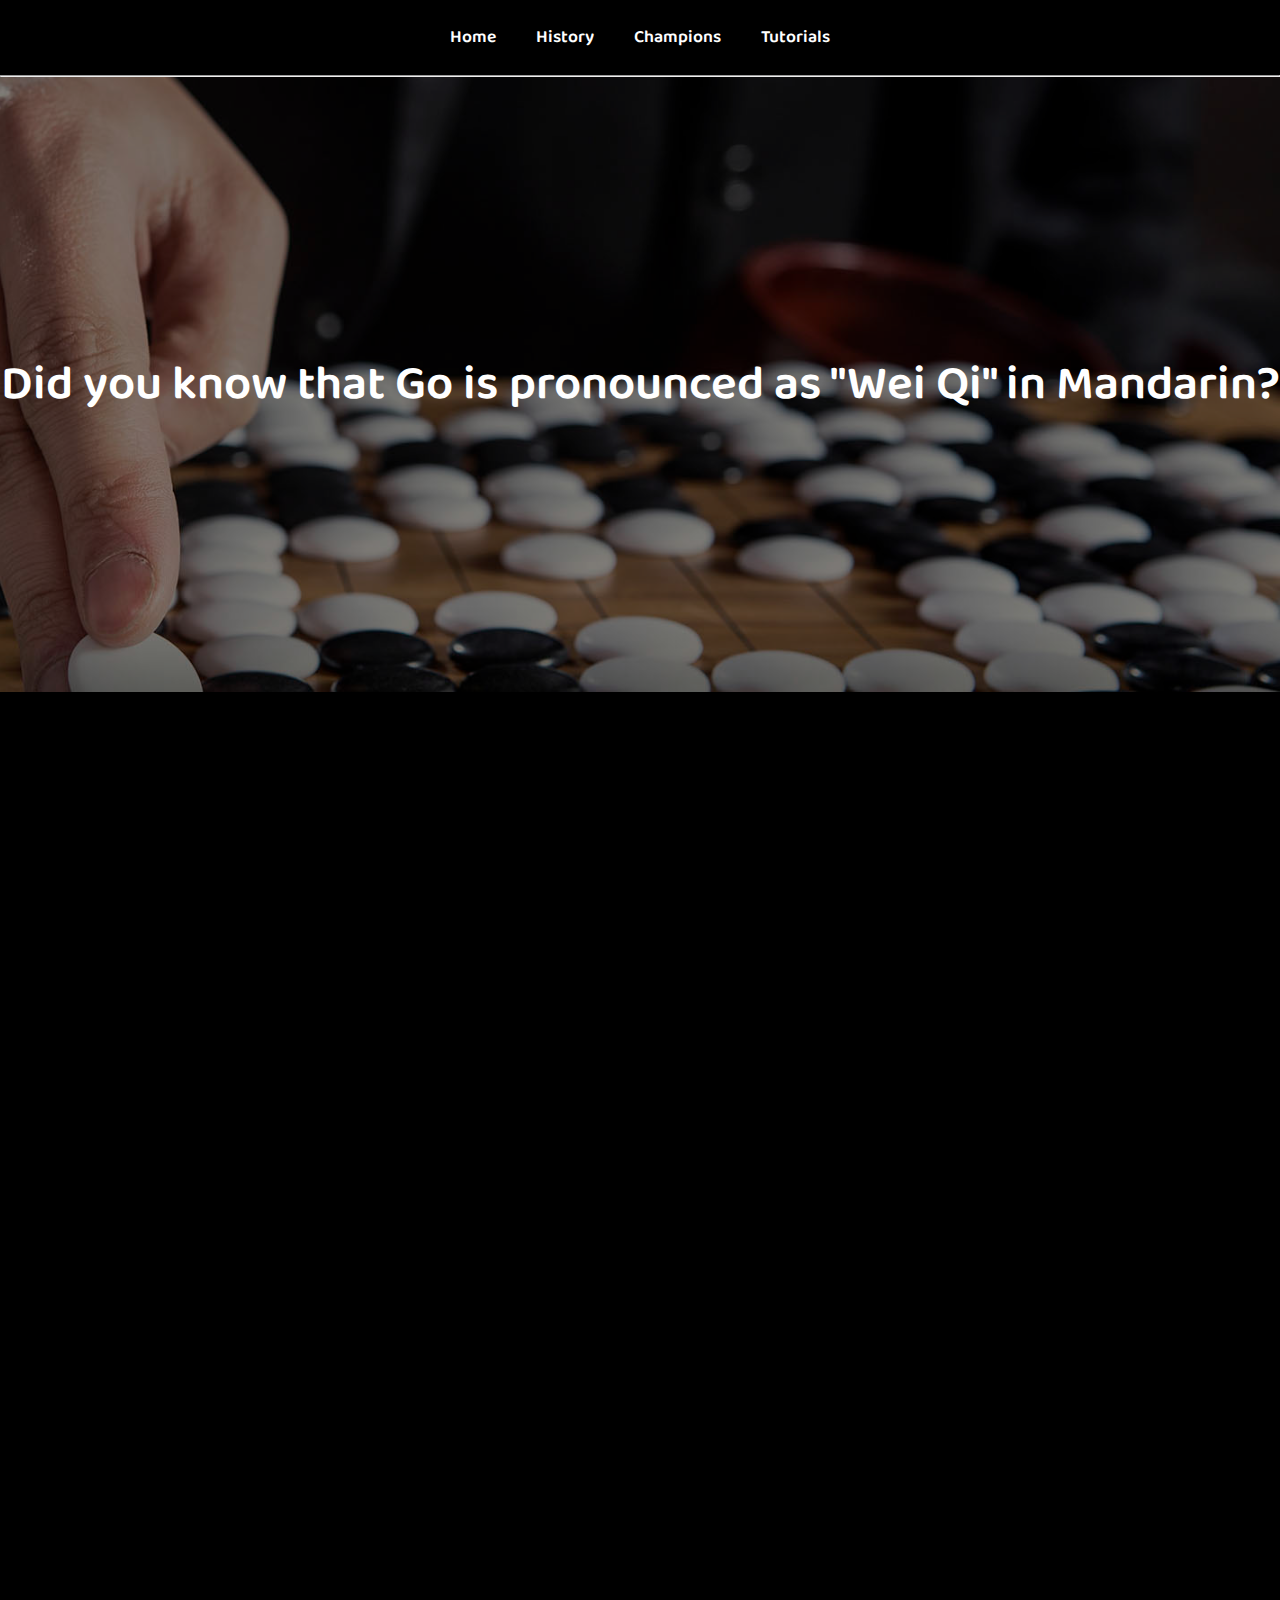
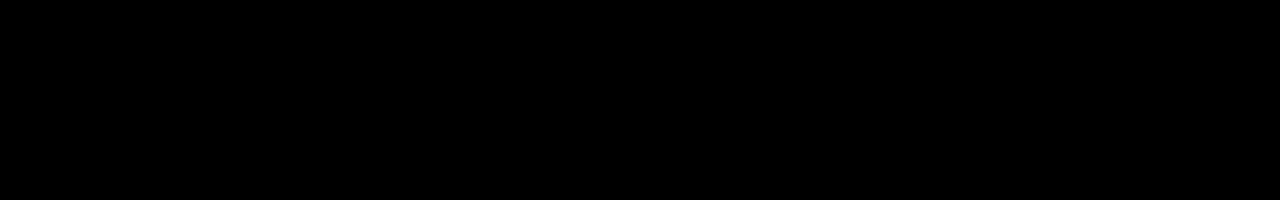
==== index.html @ 9f9316ed "Update" ====
<!DOCTYPE html>
<html lang="en">
<head>
	<meta charset="utf-8">
	<meta http-equiv="X-UA-Compatible" content="IE=edge">
	<meta name="viewport" content="width=device-width, initial-scale=1">
	<title>Go Go Go</title>
	<link rel="stylesheet" href="css/style.css">
</head>

<!--// HOME PAGE \\-->

<body>
	<div class="container">
		<!-- MAIN MENU (FOR DESKTOP) -->
		<nav class="navigation" id="main-menu">
			<ul>
				<li><a href="index.html">Home</a></li>
				<li><a href="history.html">History</a></li>
				<li><a href="champions.html">Champions</a></li>
				<li><a href="tutorials.html">Tutorials</a></li>
				<li id="side-menu-button">
					<a>
						<img src="images/HamburgerMenu.png" alt="Hamburger Menu">
					</a>
				</li>
			</ul>
			<hr>
		</nav>

		<!-- SIDE MENU (FOR MOBILE) -->
		<nav class="navigation" id="side-menu">
			<ul>
				
			</ul>
		</nav>

		<!-- MAIN CONTENT OF THIS PAGE -->
		<main id="main">
			<div class="introduction">
				<div class="parallax" id="parallax-1">
					<div class="parallax-spacing">
						<h1>Did you know that Go is pronounced as "Wei Qi" in Mandarin?</h1>
					</div>
				</div>
				<!--
				<div class="parallax" id="parallax-2">
					<div class="parallax-spacing">
						<div class="parallax-blur">
							<h1>TEXT</h1>
						</div>
					</div>
				</div>
				<div class="parallax" id="parallax-3">
					<div class="parallax-spacing">
						<div class="parallax-blur">
							<h1>TEXT</h1>
						</div>
					</div>
				</div>
				-->
			</div>
			<div class="ranks">
				
			</div>
			<div class="learn">
				
			</div>
		</main>
	</div>

	<!-- JavaScript -->
	<script type="text/javascript" src="js/"></script>
</body>
</html>
---- css/style.css ----
*
{
	margin: 0;
	padding: 0;
	box-sizing: border-box;
}

@font-face
{
	src: url(../fonts/baloo2.ttf);
	font-family: baloo2;
}

body
{
	background: #000;
	color: #fff;
}

.container
{
	width: 100%;
	height: 200vh;
	font-family: baloo2;
}

/***************/
/* Navigation */
/*************/
.navigation
{
	position: -webkit-sticky; /* safari, ios, android, chrome */
	position: -moz-sticky; /* firefox */
	position: -ms-sticky; /* internet explorer */
	position: -o-sticky; /* opera */
	position: sticky;
	top: 0;
	width: 100%;
	background: #000;
	z-index: 2;
}

.navigation ul
{
	display: flex;
	flex-wrap: wrap;
	justify-content: center;
	align-items: center;
}

.navigation ul li
{
	display: inline-block;
	line-height: 4.6875rem;
}

.navigation ul li a
{
	display: block;
	text-decoration: none; /* removes underline */
	font-size: 1.1rem;
	color: #fff;
	padding: 0 20px;
}

#side-menu-button
{
	display: none;
}

.navigation ul li:not(#side-menu-button) a:hover /* exclude styling for image alt text */
{
	font-size: 1.2rem;
	color: #cc0000;
	transition: all 0.3s ease;
}

.navigation hr
{
	background: #fff;
}

/*****************/
/* Introduction */
/***************/
.introduction
{
	z-index: 0;
}

.parallax
{
	background: url(../images/home/weiqi_1.jpg) no-repeat fixed 100%;
	background-size: cover;
}

.parallax-spacing
{
	padding-top: 21%;
	padding-bottom: 21%;
	background: rgba(0, 0, 0, 0.5);
}

.parallax-spacing h1
{
	text-align: center;
	font-size: 300%;
}
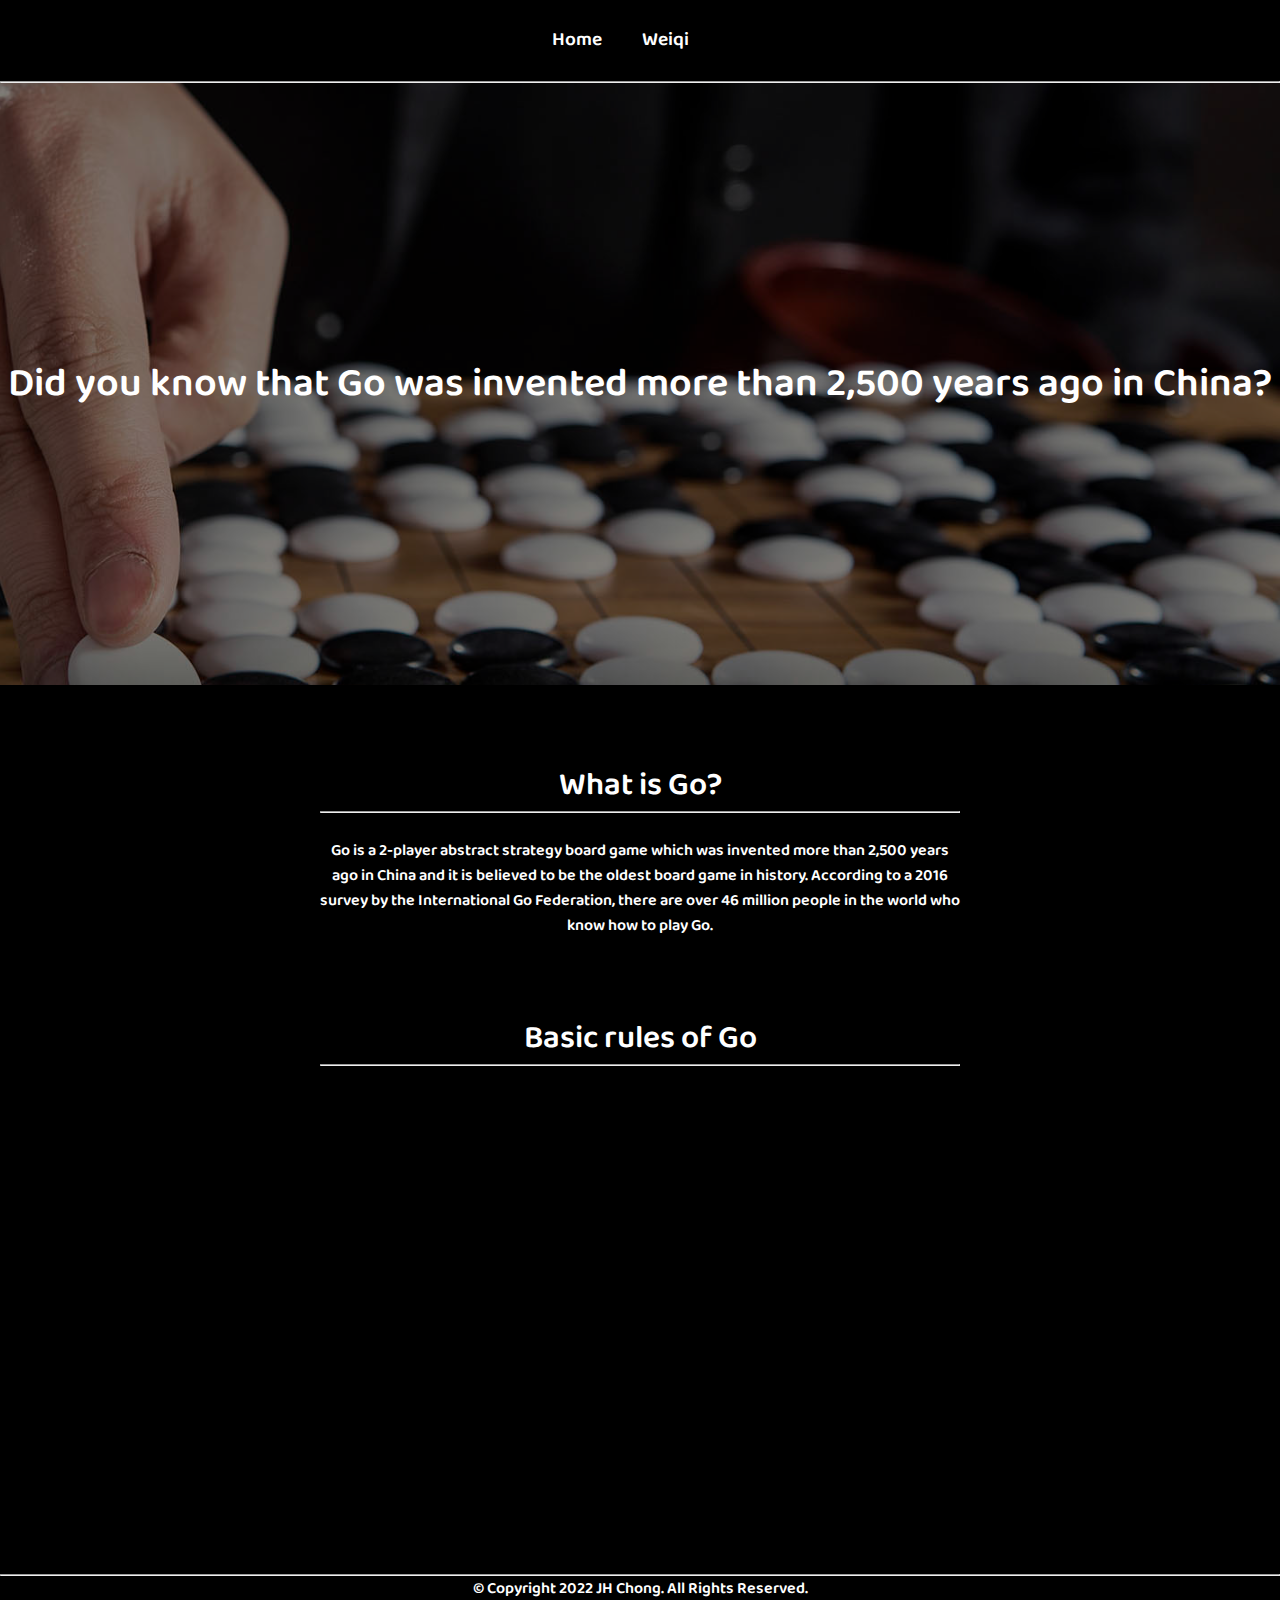
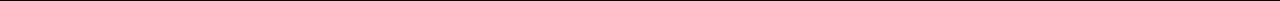
==== commit 5ae4f494: "Update" ====
--- a/index.html
+++ b/index.html
@@ -12,64 +12,71 @@
 
 <body>
 	<div class="container">
-		<!-- MAIN MENU (FOR DESKTOP) -->
-		<nav class="navigation" id="main-menu">
+		<!----- SIDE MENU (FOR MOBILE) ----->
+		<nav id="side-menu">
+			<span id="side-menu-close-button">X</span>
 			<ul>
 				<li><a href="index.html">Home</a></li>
-				<li><a href="history.html">History</a></li>
-				<li><a href="champions.html">Champions</a></li>
-				<li><a href="tutorials.html">Tutorials</a></li>
-				<li id="side-menu-button">
-					<a>
-						<img src="images/HamburgerMenu.png" alt="Hamburger Menu">
-					</a>
-				</li>
+				<li><a href="weiqi.html">Weiqi</a></li>
+			</ul>
+		</nav>
+
+		<!----- MAIN MENU (FOR DESKTOP) ----->
+		<nav id="main-menu">
+			<ul>
+				<li><a href="index.html">Home</a></li>
+				<li><a href="weiqi.html">Weiqi</a></li>
+				<li id="side-menu-button"><img src="images/HamburgerMenu.png" alt="Hamburger Menu"></li>
 			</ul>
 			<hr>
 		</nav>
 
-		<!-- SIDE MENU (FOR MOBILE) -->
-		<nav class="navigation" id="side-menu">
-			<ul>
-				
-			</ul>
-		</nav>
+		<!----- MAIN CONTENT OF THIS PAGE ----->
+		<main id="main">
+			<!-----  ----->
+			<div class="parallax">
+				<div class="parallax-spacing">
+					<h1>Did you know that Go was invented more than 2,500 years ago in China?</h1>
+				</div>
+			</div>
 
-		<!-- MAIN CONTENT OF THIS PAGE -->
-		<main id="main">
-			<div class="introduction">
-				<div class="parallax" id="parallax-1">
-					<div class="parallax-spacing">
-						<h1>Did you know that Go is pronounced as "Wei Qi" in Mandarin?</h1>
-					</div>
-				</div>
-				<!--
-				<div class="parallax" id="parallax-2">
-					<div class="parallax-spacing">
-						<div class="parallax-blur">
-							<h1>TEXT</h1>
-						</div>
-					</div>
-				</div>
-				<div class="parallax" id="parallax-3">
-					<div class="parallax-spacing">
-						<div class="parallax-blur">
-							<h1>TEXT</h1>
-						</div>
-					</div>
-				</div>
-				-->
+			<br>
+			<br>
+			<br>
+
+			<!----- WHAT IS GO ----->
+			<div class="what-is-go">
+				<h1>What is Go?</h1>
+				<hr>
+				<br>
+				<p>Go is a 2-player abstract strategy board game which was invented more than 2,500 years ago in China and it is believed to be the oldest board game in history. According to a 2016 survey by the International Go Federation, there are over 46 million people in the world who know how to play Go.</p>
 			</div>
-			<div class="ranks">
-				
-			</div>
-			<div class="learn">
-				
+
+			<br>
+			<br>
+			<br>
+
+			<!----- RULES ----->
+			<div class="rules">
+				<h1>Basic rules of Go</h1>
+				<hr>
+				<br>
+				<iframe width="1125" height="633" src="https://www.youtube.com/embed/4Q9iCZkzTUk" title="How to Play Go" frameborder="0" allow="accelerometer; autoplay; clipboard-write; encrypted-media; gyroscope; picture-in-picture" allowfullscreen></iframe>
 			</div>
 		</main>
+
+		<br>
+		<br>
+		<br>
+
+		<!----- FOOTER ----->
+		<footer>
+			<hr>
+			<span>&copy; Copyright 2022 JH Chong. All Rights Reserved.</span>
+		</footer>
 	</div>
 
-	<!-- JavaScript -->
-	<script type="text/javascript" src="js/"></script>
+	<!----- JavaScript ----->
+	<script type="text/javascript" src="js/script.js" defer></script>
 </body>
 </html>--- a/css/style.css
+++ b/css/style.css
@@ -20,14 +20,77 @@
 .container
 {
 	width: 100%;
-	height: 200vh;
 	font-family: baloo2;
 }
 
-/***************/
-/* Navigation */
-/*************/
-.navigation
+hr
+{
+	width: 100%;
+}
+
+/********************************************************************************/
+/* Navigation
+/********************************************************************************/
+
+/* SIDE MENU */
+#side-menu
+{
+	left: -15%;
+	position: fixed;
+	width: 15%;
+	height: 100%;
+	background: #1e1e1e;
+	z-index: 3;
+}
+
+#side-menu span
+{
+	position: relative;
+	font-size: 3rem;
+	display: flex;
+	justify-content: flex-end;
+	top: 5%;
+	right: 5%;
+}
+
+#side-menu span:hover
+{
+	font-size: 3.2rem;
+	color: #cc0000;
+	transition: all 0.3s ease;
+}
+
+#side-menu ul
+{
+	height: 100%;
+}
+
+#side-menu li
+{
+	position: relative;
+	top: 10%;
+	width: 100%;
+	text-align: center;
+}
+
+#side-menu li a
+{
+	line-height: 3rem;
+	text-decoration: none; /* removes underline */
+	text-align: center;
+	font-size: 1.5rem;
+	color: #fff;
+}
+
+#side-menu li a:hover
+{
+	font-size: 1.7rem;
+	color: #cc0000;
+	transition: all 0.3s ease;
+}
+
+/* MAIN MENU */
+#main-menu
 {
 	position: -webkit-sticky; /* safari, ios, android, chrome */
 	position: -moz-sticky; /* firefox */
@@ -35,62 +98,63 @@
 	position: -o-sticky; /* opera */
 	position: sticky;
 	top: 0;
+	z-index: 2;
 	width: 100%;
 	background: #000;
 	z-index: 2;
 }
 
-.navigation ul
+#main-menu ul
 {
 	display: flex;
-	flex-wrap: wrap;
 	justify-content: center;
-	align-items: center;
-}
-
-.navigation ul li
+	text-align: center;
+}
+
+#main-menu li
 {
 	display: inline-block;
-	line-height: 4.6875rem;
-}
-
-.navigation ul li a
-{
-	display: block;
-	text-decoration: none; /* removes underline */
-	font-size: 1.1rem;
+	line-height: 5rem;
+	padding: 0 20px;
+}
+
+#main-menu li a
+{
+	text-decoration: none; /* Removes underline */
+	text-align: center;
+	font-size: 1.2rem;
 	color: #fff;
-	padding: 0 20px;
-}
-
-#side-menu-button
-{
-	display: none;
-}
-
-.navigation ul li:not(#side-menu-button) a:hover /* exclude styling for image alt text */
-{
-	font-size: 1.2rem;
+}
+
+#main-menu li:not(#side-menu-button) a:hover
+{
+	font-size: 1.3rem;
 	color: #cc0000;
 	transition: all 0.3s ease;
 }
 
-.navigation hr
-{
-	background: #fff;
-}
-
-/*****************/
-/* Introduction */
-/***************/
-.introduction
+#main-menu #side-menu-button img
+{
+	display: none; /* Change to display: block to make it appear */
+	position: relative;
+	top: 25%;
+}
+
+/********************************************************************************/
+/* Main content (index.html)
+/********************************************************************************/
+
+/* MAIN */
+#main
 {
 	z-index: 0;
 }
 
+
+/* FIXED BACKGROUND */
 .parallax
 {
-	background: url(../images/home/weiqi_1.jpg) no-repeat fixed 100%;
+	background: url(../images/introduction/weiqi_1.jpg) no-repeat fixed 100%;
 	background-size: cover;
 }
 
@@ -104,5 +168,185 @@
 .parallax-spacing h1
 {
 	text-align: center;
-	font-size: 300%;
-}
+	font-size: 250%;
+}
+
+
+/* WHAT IS GO */
+.what-is-go
+{
+	width: 50%;
+	position: relative;
+	left: 25%;
+}
+
+.what-is-go *
+{
+	text-align: center;
+}
+
+/* RULES */
+.rules
+{
+	width: 50%;
+	position: relative;
+	left: 25%;
+}
+
+.rules *
+{
+	text-align: center;
+}
+
+.rules iframe
+{
+	width: 100%;
+	height: 400px;
+}
+
+/********************************************************************************/
+/* Main content (weiqi.html)
+/********************************************************************************/
+
+/* RANKS */
+.ranks
+{
+	width: 50%;
+	position: relative;
+	left: 25%;
+}
+
+.ranks *
+{
+	text-align: center;
+}
+
+.ranks .img-container
+{
+	display: flex;
+	justify-content: center;
+	align-items: baseline;
+}
+
+.ranks .img
+{
+	width: 100%;
+	padding: 0 1%;
+}
+
+.ranks .img img
+{
+	width: 100px;
+	height: 100px;
+}
+
+/* LEARN */
+.learn
+{
+	width: 50%;
+	position: relative;
+	left: 25%;
+}
+
+.learn *
+{
+	text-align: center;
+}
+
+.learn img
+{
+	position: relative;
+	left: 25%;
+}
+
+/* CHAMPIONS */
+.champions *
+{
+	text-align: center;
+}
+
+.champions h1
+{
+
+	width: 50%;
+	position: relative;
+	left: 25%;
+}
+
+.champions .player
+{
+	text-align: center;
+}
+
+.champions .player img
+{
+	width: 400px;
+	height: 300px;
+	float: left;
+	padding-right: 30px;
+}
+
+.champions .player div
+{
+	text-align: center;
+	padding-right: 30px;
+	padding-top: 100px;
+}
+
+.champions #player-2 img
+{
+	float: right;
+	padding-right: 0;
+	padding-left: 30px;
+}
+
+.champions #player-2 div
+{
+	text-align: center;
+	padding-left: 30px;
+}
+
+/********************************************************************************/
+/* FOOTER
+/********************************************************************************/
+footer
+{
+	text-align: center;
+}
+
+/********************************************************************************/
+/* RESPONSIVE
+/********************************************************************************/
+@media screen and (max-width: 1000px)
+{
+	.learn img
+	{
+		position: relative;
+		left: 0;
+	}
+}
+
+@media screen and (max-width: 720px)
+{
+	#main-menu ul li:not(#side-menu-button) a
+	{
+		display: none;
+	}
+
+	#main-menu #side-menu-button img
+	{
+		display: block;
+		height: 3rem;
+		position: relative;
+		top: 0;
+	}
+}
+
+@media screen and (max-width: 540px)
+{
+	.learn img
+	{
+		position: relative;
+		left: -40%;
+	}
+}